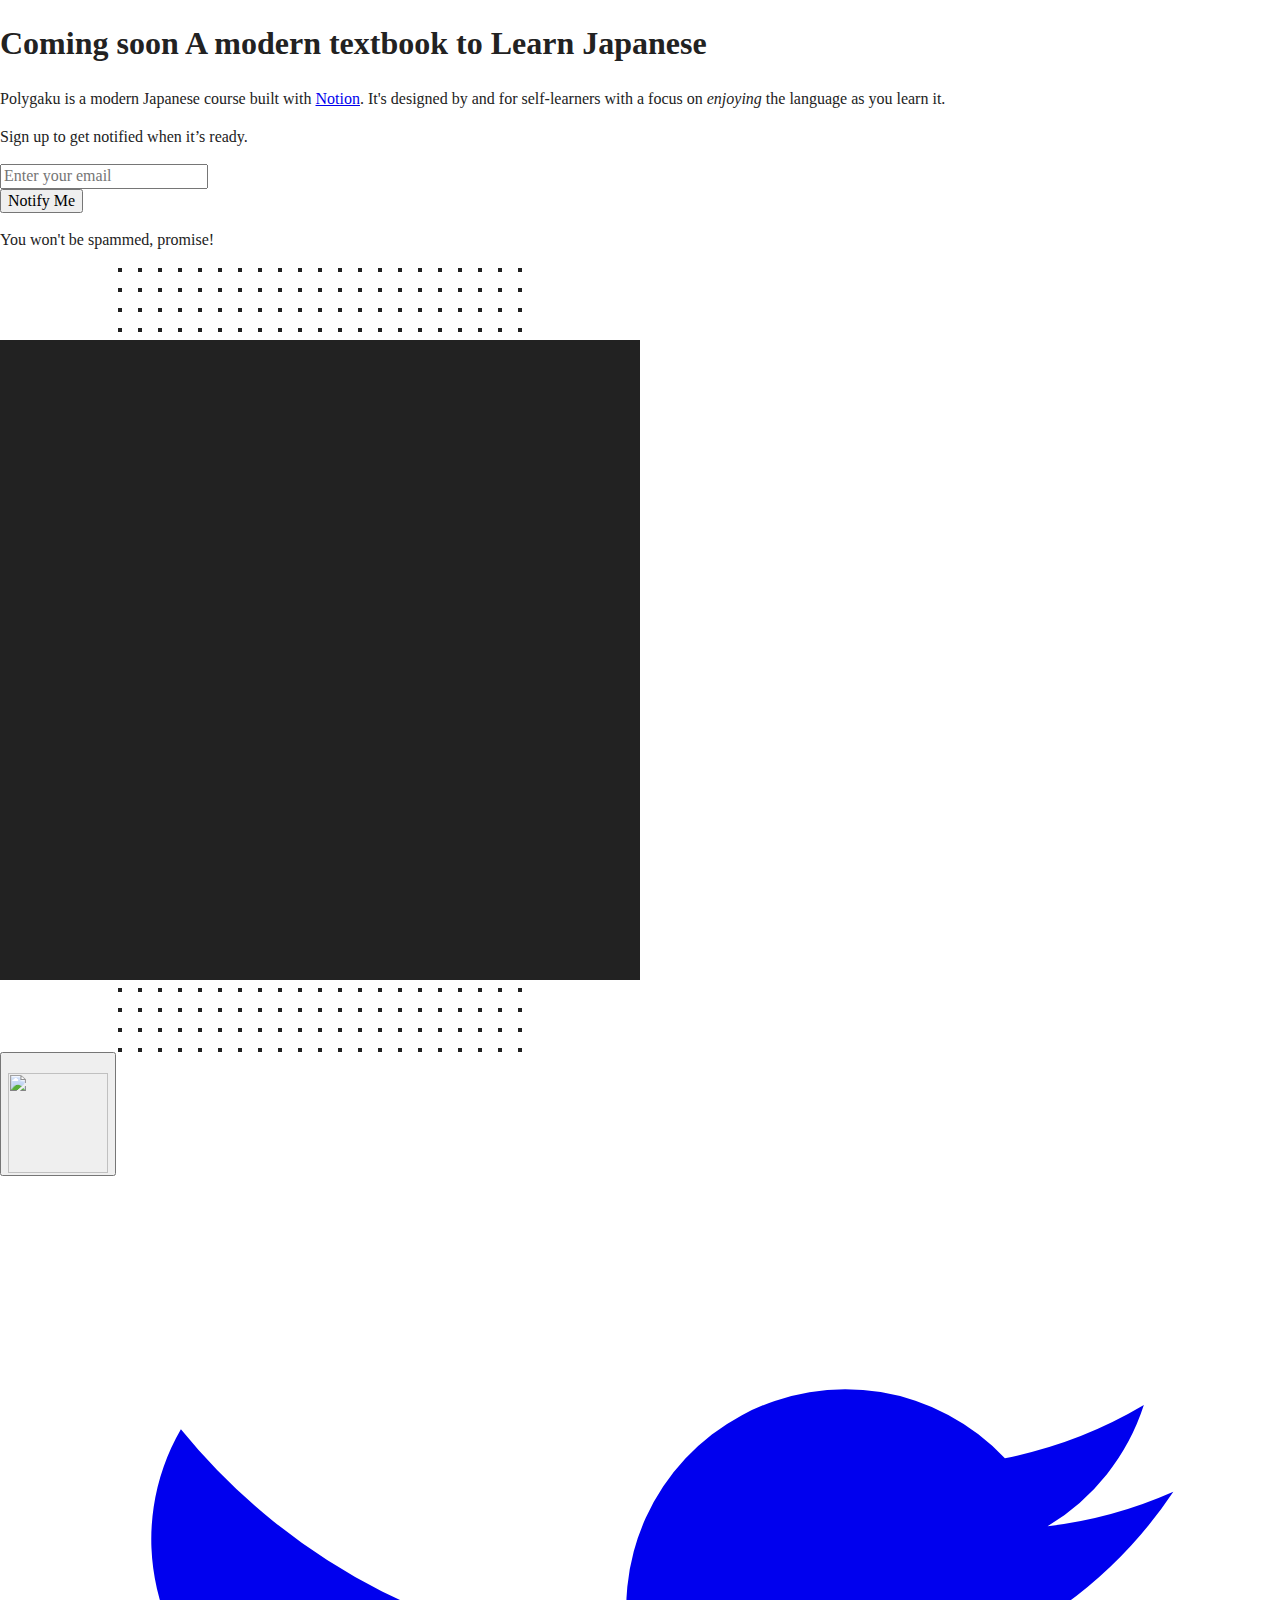
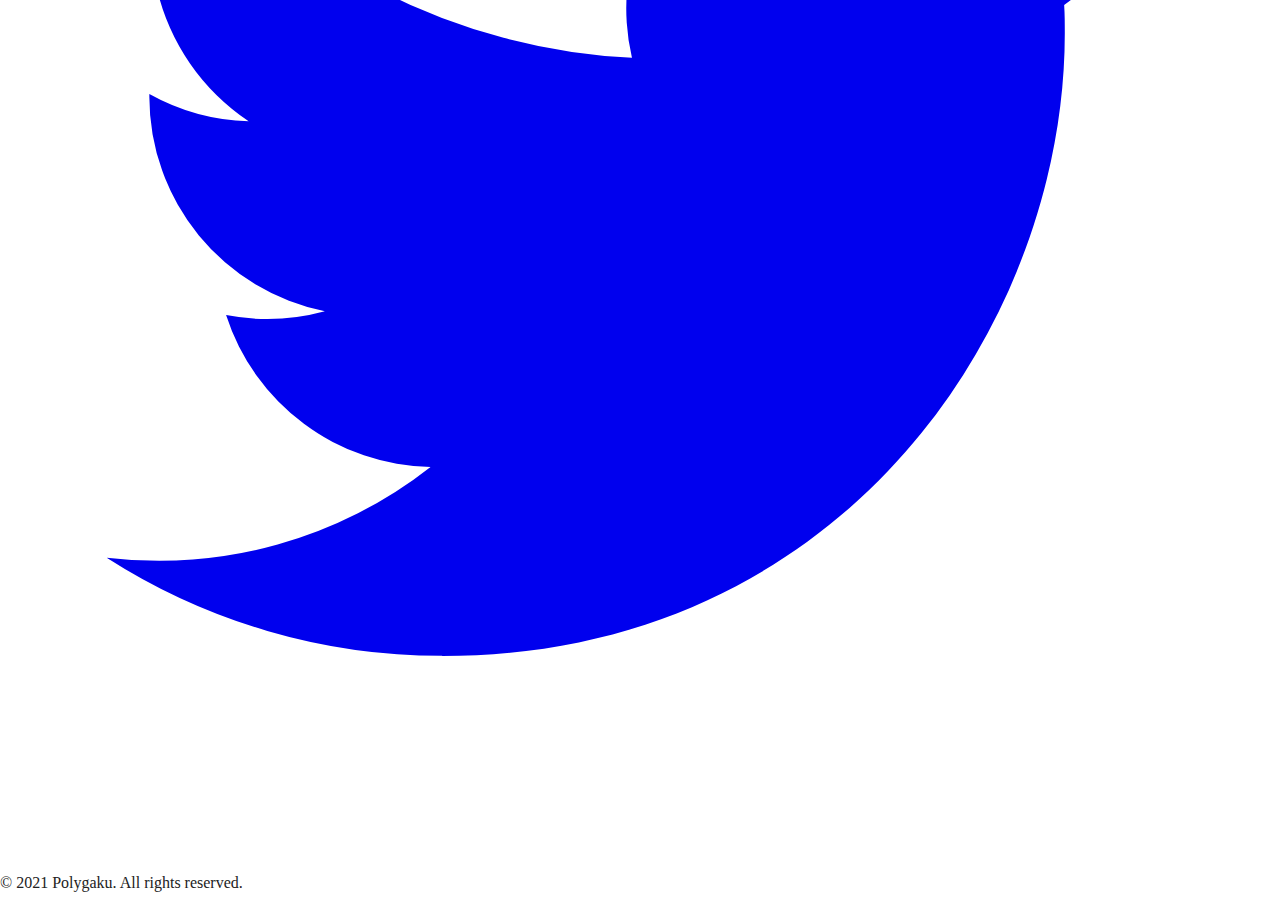
==== index.html @ 7278571e "Update title" ====
<!doctype html>
<html class="no-js" lang="">

<head>
  <meta charset="utf-8">
  <title>Learn Japanese | Polygaku</title>
  <meta name="description" content="">
  <meta name="viewport" content="width=device-width, initial-scale=1">

  <meta property="og:title" content="">
  <meta property="og:type" content="">
  <meta property="og:url" content="">
  <meta property="og:image" content="">

  <link rel="manifest" href="site.webmanifest">
  <link rel="apple-touch-icon" href="icon.png">
  <!-- Place favicon.ico in the root directory -->

  <link rel="stylesheet" href="css/normalize.css">
  <link rel="stylesheet" href="css/main.css">
  <link href="https://unpkg.com/tailwindcss@^2/dist/tailwind.min.css" rel="stylesheet">

  <meta name="theme-color" content="#fafafa">
</head>

<body>

<div class="relative bg-white overflow-hidden">
  <div class="hidden lg:block lg:absolute lg:inset-0" aria-hidden="true">
    <svg class="absolute top-0 left-1/2 transform translate-x-64 -translate-y-8" width="640" height="784" fill="none" viewBox="0 0 640 784">
      <defs>
        <pattern id="9ebea6f4-a1f5-4d96-8c4e-4c2abf658047" x="118" y="0" width="20" height="20" patternUnits="userSpaceOnUse">
          <rect x="0" y="0" width="4" height="4" class="text-gray-200" fill="currentColor" />
        </pattern>
      </defs>
      <rect y="72" width="640" height="640" class="text-gray-50" fill="currentColor" />
      <rect x="118" width="404" height="784" fill="url(#9ebea6f4-a1f5-4d96-8c4e-4c2abf658047)" />
    </svg>
  </div>
  <div class="relative pt-6 pb-16 sm:pb-24 lg:pb-32">
    <main class="mt-16 mx-auto max-w-7xl px-4 sm:mt-24 sm:px-6 lg:mt-32">
      <div class="lg:grid lg:grid-cols-12 lg:gap-8">
        <div class="sm:text-center md:max-w-2xl md:mx-auto lg:col-span-6 lg:text-left">
          <h1>
            <span class="block text-sm font-semibold uppercase tracking-wide text-gray-500 sm:text-base lg:text-sm xl:text-base">Coming soon</span>
            <span class="mt-1 block text-4xl tracking-tight font-extrabold sm:text-5xl xl:text-6xl">
              <span class="block text-gray-900">A modern textbook to</span>
              <span class="block text-indigo-600">Learn Japanese</span>
            </span>
          </h1>
          <p class="mt-3 text-base text-gray-500 sm:mt-5 sm:text-xl lg:text-lg xl:text-xl">
            Polygaku is a modern Japanese course built with <a href="https://www.notion.so/">Notion</a>. 
            It's designed by and for self-learners with a focus on <em>enjoying</em> the language as you learn it.
          </p>
          <div class="mt-8 sm:max-w-lg sm:mx-auto sm:text-center lg:text-left lg:mx-0">
            <p class="text-base font-medium text-gray-900">
              Sign up to get notified when it’s ready.
            </p>
            <form action="https://polygaku.us1.list-manage.com/subscribe/post?u=be7f73337985932abe29279b0&amp;id=739319a485" method="post" id="mc-embedded-subscribe-form" name="mc-embedded-subscribe-form" class="mt-3 sm:flex" target="_blank" validate>
                <label for="email" class="sr-only">Email</label>
                <input type="email" value="" name="EMAIL" class="block w-full py-3 text-base rounded-md placeholder-gray-500 shadow-sm focus:ring-indigo-500 focus:border-indigo-500 sm:flex-1 border-gray-300" placeholder="Enter your email" required>
                <!-- real people should not fill this in and expect good things - do not remove this or risk form bot signups-->
                <div style="position: absolute; left: -5000px;" aria-hidden="true"><input type="text" name="b_be7f73337985932abe29279b0_739319a485" tabindex="-1" value=""></div>
                <div class="clear"><button type="submit" value="Notify me" name="notify" class="mt-3 w-full px-6 py-3 border border-transparent text-base font-medium rounded-md text-white bg-gray-800 shadow-sm hover:bg-gray-900 focus:outline-none focus:ring-2 focus:ring-offset-2 focus:ring-indigo-500 sm:mt-0 sm:ml-3 sm:flex-shrink-0 sm:inline-flex sm:items-center sm:w-auto">
                    Notify Me
                  </button>
                </div>
            </form>
            <p class="mt-3 text-sm text-gray-500">
              You won't be spammed, promise!
            </p>
          </div>
        </div>
        <div class="mt-12 relative sm:max-w-lg sm:mx-auto lg:mt-0 lg:max-w-none lg:mx-0 lg:col-span-6 lg:flex lg:items-center">
          <svg class="absolute top-0 left-1/2 transform -translate-x-1/2 -translate-y-8 scale-75 origin-top sm:scale-100 lg:hidden" width="640" height="784" fill="none" viewBox="0 0 640 784" aria-hidden="true">
            <defs>
              <pattern id="4f4f415c-a0e9-44c2-9601-6ded5a34a13e" x="118" y="0" width="20" height="20" patternUnits="userSpaceOnUse">
                <rect x="0" y="0" width="4" height="4" class="text-gray-200" fill="currentColor" />
              </pattern>
            </defs>
            <rect y="72" width="640" height="640" class="text-gray-50" fill="currentColor" />
            <rect x="118" width="404" height="784" fill="url(#4f4f415c-a0e9-44c2-9601-6ded5a34a13e)" />
          </svg>
          <div class="relative mx-auto w-full rounded-lg shadow-lg lg:max-w-md">
            <button type="button" class="relative block w-full bg-white rounded-lg overflow-hidden focus:outline-none focus:ring-2 focus:ring-offset-2 focus:ring-indigo-500">
              <img class="w-full" src="https://images.unsplash.com/photo-1494587416117-f102a2ac0a8d?ixid=MXwxMjA3fDB8MHxwaG90by1wYWdlfHx8fGVufDB8fHw%3D&ixlib=rb-1.2.1&auto=format&fit=crop&w=1350&q=80" alt="">
              <div class="absolute inset-0 w-full h-full flex items-center justify-center" aria-hidden="true">
                <img class="" width="100px" height="100px" src="https://cdn.iconscout.com/icon/free/png-512/notion-1693557-1442598.png" />
              </div>
            </button>
          </div>
        </div>
      </div>
    </main>
  </div>
</div>


<!-- This example requires Tailwind CSS v2.0+ -->
<footer class="bg-white">
  <div class="max-w-7xl mx-auto py-12 px-4 sm:px-6 md:flex md:items-center md:justify-between lg:px-8">
    <div class="flex justify-center space-x-6 md:order-2">
      <a href="https://twitter.com/stefjpp" class="text-gray-400 hover:text-gray-500">
        <span class="sr-only">Twitter</span>
        <svg class="h-6 w-6" fill="currentColor" viewBox="0 0 24 24" aria-hidden="true">
          <path d="M8.29 20.251c7.547 0 11.675-6.253 11.675-11.675 0-.178 0-.355-.012-.53A8.348 8.348 0 0022 5.92a8.19 8.19 0 01-2.357.646 4.118 4.118 0 001.804-2.27 8.224 8.224 0 01-2.605.996 4.107 4.107 0 00-6.993 3.743 11.65 11.65 0 01-8.457-4.287 4.106 4.106 0 001.27 5.477A4.072 4.072 0 012.8 9.713v.052a4.105 4.105 0 003.292 4.022 4.095 4.095 0 01-1.853.07 4.108 4.108 0 003.834 2.85A8.233 8.233 0 012 18.407a11.616 11.616 0 006.29 1.84" />
        </svg>
      </a>
    </div>
    <div class="mt-8 md:mt-0 md:order-1">
      <p class="text-center text-base text-gray-400">
        &copy; 2021 Polygaku. All rights reserved.
      </p>
    </div>
  </div>
</footer>
---- css/main.css ----
/*! HTML5 Boilerplate v8.0.0 | MIT License | https://html5boilerplate.com/ */

/* main.css 2.1.0 | MIT License | https://github.com/h5bp/main.css#readme */
/*
 * What follows is the result of much research on cross-browser styling.
 * Credit left inline and big thanks to Nicolas Gallagher, Jonathan Neal,
 * Kroc Camen, and the H5BP dev community and team.
 */

/* ==========================================================================
   Base styles: opinionated defaults
   ========================================================================== */

html {
  color: #222;
  font-size: 1em;
  line-height: 1.4;
}

/*
 * Remove text-shadow in selection highlight:
 * https://twitter.com/miketaylr/status/12228805301
 *
 * Vendor-prefixed and regular ::selection selectors cannot be combined:
 * https://stackoverflow.com/a/16982510/7133471
 *
 * Customize the background color to match your design.
 */

::-moz-selection {
  background: #b3d4fc;
  text-shadow: none;
}

::selection {
  background: #b3d4fc;
  text-shadow: none;
}

/*
 * A better looking default horizontal rule
 */

hr {
  display: block;
  height: 1px;
  border: 0;
  border-top: 1px solid #ccc;
  margin: 1em 0;
  padding: 0;
}

/*
 * Remove the gap between audio, canvas, iframes,
 * images, videos and the bottom of their containers:
 * https://github.com/h5bp/html5-boilerplate/issues/440
 */

audio,
canvas,
iframe,
img,
svg,
video {
  vertical-align: middle;
}

/*
 * Remove default fieldset styles.
 */

fieldset {
  border: 0;
  margin: 0;
  padding: 0;
}

/*
 * Allow only vertical resizing of textareas.
 */

textarea {
  resize: vertical;
}

/* ==========================================================================
   Author's custom styles
   ========================================================================== */

/* ==========================================================================
   Helper classes
   ========================================================================== */

/*
 * Hide visually and from screen readers
 */

.hidden,
[hidden] {
  display: none !important;
}

/*
 * Hide only visually, but have it available for screen readers:
 * https://snook.ca/archives/html_and_css/hiding-content-for-accessibility
 *
 * 1. For long content, line feeds are not interpreted as spaces and small width
 *    causes content to wrap 1 word per line:
 *    https://medium.com/@jessebeach/beware-smushed-off-screen-accessible-text-5952a4c2cbfe
 */

.sr-only {
  border: 0;
  clip: rect(0, 0, 0, 0);
  height: 1px;
  margin: -1px;
  overflow: hidden;
  padding: 0;
  position: absolute;
  white-space: nowrap;
  width: 1px;
  /* 1 */
}

/*
 * Extends the .sr-only class to allow the element
 * to be focusable when navigated to via the keyboard:
 * https://www.drupal.org/node/897638
 */

.sr-only.focusable:active,
.sr-only.focusable:focus {
  clip: auto;
  height: auto;
  margin: 0;
  overflow: visible;
  position: static;
  white-space: inherit;
  width: auto;
}

/*
 * Hide visually and from screen readers, but maintain layout
 */

.invisible {
  visibility: hidden;
}

/*
 * Clearfix: contain floats
 *
 * For modern browsers
 * 1. The space content is one way to avoid an Opera bug when the
 *    `contenteditable` attribute is included anywhere else in the document.
 *    Otherwise it causes space to appear at the top and bottom of elements
 *    that receive the `clearfix` class.
 * 2. The use of `table` rather than `block` is only necessary if using
 *    `:before` to contain the top-margins of child elements.
 */

.clearfix::before,
.clearfix::after {
  content: " ";
  display: table;
}

.clearfix::after {
  clear: both;
}

/* ==========================================================================
   EXAMPLE Media Queries for Responsive Design.
   These examples override the primary ('mobile first') styles.
   Modify as content requires.
   ========================================================================== */

@media only screen and (min-width: 35em) {
  /* Style adjustments for viewports that meet the condition */
}

@media print,
  (-webkit-min-device-pixel-ratio: 1.25),
  (min-resolution: 1.25dppx),
  (min-resolution: 120dpi) {
  /* Style adjustments for high resolution devices */
}

/* ==========================================================================
   Print styles.
   Inlined to avoid the additional HTTP request:
   https://www.phpied.com/delay-loading-your-print-css/
   ========================================================================== */

@media print {
  *,
  *::before,
  *::after {
    background: #fff !important;
    color: #000 !important;
    /* Black prints faster */
    box-shadow: none !important;
    text-shadow: none !important;
  }

  a,
  a:visited {
    text-decoration: underline;
  }

  a[href]::after {
    content: " (" attr(href) ")";
  }

  abbr[title]::after {
    content: " (" attr(title) ")";
  }

  /*
   * Don't show links that are fragment identifiers,
   * or use the `javascript:` pseudo protocol
   */
  a[href^="#"]::after,
  a[href^="javascript:"]::after {
    content: "";
  }

  pre {
    white-space: pre-wrap !important;
  }

  pre,
  blockquote {
    border: 1px solid #999;
    page-break-inside: avoid;
  }

  /*
   * Printing Tables:
   * https://web.archive.org/web/20180815150934/http://css-discuss.incutio.com/wiki/Printing_Tables
   */
  thead {
    display: table-header-group;
  }

  tr,
  img {
    page-break-inside: avoid;
  }

  p,
  h2,
  h3 {
    orphans: 3;
    widows: 3;
  }

  h2,
  h3 {
    page-break-after: avoid;
  }
}
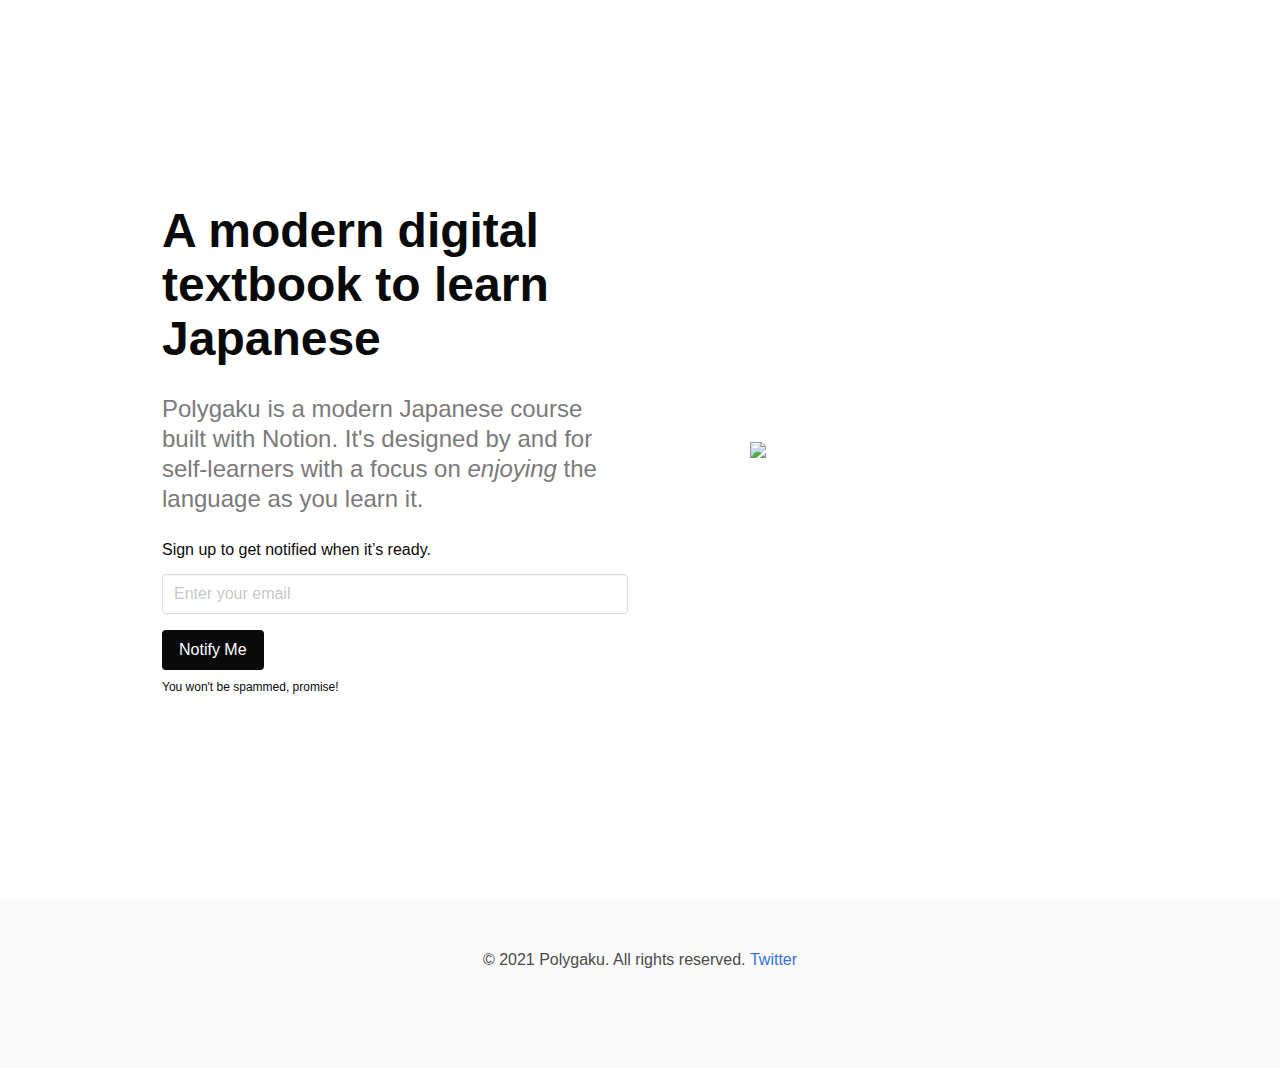
==== commit 626c3e63: "replaced tailwind with Bulma" ====
--- a/index.html
+++ b/index.html
@@ -14,103 +14,82 @@
 
   <link rel="manifest" href="site.webmanifest">
   <link rel="apple-touch-icon" href="icon.png">
-  <!-- Place favicon.ico in the root directory -->
 
   <link rel="stylesheet" href="css/normalize.css">
   <link rel="stylesheet" href="css/main.css">
-  <link href="https://unpkg.com/tailwindcss@^2/dist/tailwind.min.css" rel="stylesheet">
+  <script src="https://kit.fontawesome.com/0cd4c26939.js" crossorigin="anonymous"></script>
+  <link rel="stylesheet" href="css/bulma.min.css">
+  <link rel="stylesheet" href="css/custom.css">
+  
 
   <meta name="theme-color" content="#fafafa">
 </head>
 
 <body>
 
-<div class="relative bg-white overflow-hidden">
-  <div class="hidden lg:block lg:absolute lg:inset-0" aria-hidden="true">
-    <svg class="absolute top-0 left-1/2 transform translate-x-64 -translate-y-8" width="640" height="784" fill="none" viewBox="0 0 640 784">
-      <defs>
-        <pattern id="9ebea6f4-a1f5-4d96-8c4e-4c2abf658047" x="118" y="0" width="20" height="20" patternUnits="userSpaceOnUse">
-          <rect x="0" y="0" width="4" height="4" class="text-gray-200" fill="currentColor" />
-        </pattern>
-      </defs>
-      <rect y="72" width="640" height="640" class="text-gray-50" fill="currentColor" />
-      <rect x="118" width="404" height="784" fill="url(#9ebea6f4-a1f5-4d96-8c4e-4c2abf658047)" />
-    </svg>
-  </div>
-  <div class="relative pt-6 pb-16 sm:pb-24 lg:pb-32">
-    <main class="mt-16 mx-auto max-w-7xl px-4 sm:mt-24 sm:px-6 lg:mt-32">
-      <div class="lg:grid lg:grid-cols-12 lg:gap-8">
-        <div class="sm:text-center md:max-w-2xl md:mx-auto lg:col-span-6 lg:text-left">
-          <h1>
-            <span class="block text-sm font-semibold uppercase tracking-wide text-gray-500 sm:text-base lg:text-sm xl:text-base">Coming soon</span>
-            <span class="mt-1 block text-4xl tracking-tight font-extrabold sm:text-5xl xl:text-6xl">
-              <span class="block text-gray-900">A modern textbook to</span>
-              <span class="block text-indigo-600">Learn Japanese</span>
-            </span>
-          </h1>
-          <p class="mt-3 text-base text-gray-500 sm:mt-5 sm:text-xl lg:text-lg xl:text-xl">
-            Polygaku is a modern Japanese course built with <a href="https://www.notion.so/">Notion</a>. 
-            It's designed by and for self-learners with a focus on <em>enjoying</em> the language as you learn it.
-          </p>
-          <div class="mt-8 sm:max-w-lg sm:mx-auto sm:text-center lg:text-left lg:mx-0">
-            <p class="text-base font-medium text-gray-900">
-              Sign up to get notified when it’s ready.
-            </p>
-            <form action="https://polygaku.us1.list-manage.com/subscribe/post?u=be7f73337985932abe29279b0&amp;id=739319a485" method="post" id="mc-embedded-subscribe-form" name="mc-embedded-subscribe-form" class="mt-3 sm:flex" target="_blank" validate>
-                <label for="email" class="sr-only">Email</label>
-                <input type="email" value="" name="EMAIL" class="block w-full py-3 text-base rounded-md placeholder-gray-500 shadow-sm focus:ring-indigo-500 focus:border-indigo-500 sm:flex-1 border-gray-300" placeholder="Enter your email" required>
-                <!-- real people should not fill this in and expect good things - do not remove this or risk form bot signups-->
-                <div style="position: absolute; left: -5000px;" aria-hidden="true"><input type="text" name="b_be7f73337985932abe29279b0_739319a485" tabindex="-1" value=""></div>
-                <div class="clear"><button type="submit" value="Notify me" name="notify" class="mt-3 w-full px-6 py-3 border border-transparent text-base font-medium rounded-md text-white bg-gray-800 shadow-sm hover:bg-gray-900 focus:outline-none focus:ring-2 focus:ring-offset-2 focus:ring-indigo-500 sm:mt-0 sm:ml-3 sm:flex-shrink-0 sm:inline-flex sm:items-center sm:w-auto">
-                    Notify Me
-                  </button>
-                </div>
-            </form>
-            <p class="mt-3 text-sm text-gray-500">
-              You won't be spammed, promise!
-            </p>
+  <section class="hero is-white is-fullheight">
+    <div class="hero-body">
+      <div class="container">
+        <div class="columns  is-vcentered reverse-columns">
+          <div class="column
+          is-10-mobile is-offset-1-mobile
+          is-10-tablet is-offset-1-tablet
+          is-5-desktop is-offset-1-desktop
+          is-5-widescreen is-offset-1-widescreen
+          is-5-fullhd is-offset-1-fullhd" data-aos="fade-down">
+            <h1 class="title titled is-1 mb-6">
+              A modern digital textbook to learn Japanese
+            </h1>
+            <h2 class=" subtitled subtitle has-text-grey is-4 has-text-weight-normal is-family-sans-serif">
+              Polygaku is a modern Japanese course built with <a href="https://www.notion.so/">Notion</a>. 
+              It's designed by and for self-learners with a focus on <em>enjoying</em> the language as you learn it.
+            </h2>
+            <div class="field">
+              <p class="text-base font-medium text-gray-900">
+                Sign up to get notified when it’s ready.
+              </p>
+              <form action="https://polygaku.us1.list-manage.com/subscribe/post?u=be7f73337985932abe29279b0&amp;id=739319a485" method="post" id="mc-embedded-subscribe-form" name="mc-embedded-subscribe-form" class="mt-3 sm:flex" target="_blank" validate>
+                  <label for="email" class="sr-only">Email</label>
+                  <input type="email" value="" name="EMAIL" class="input" placeholder="Enter your email" required>
+                  <!-- real people should not fill this in and expect good things - do not remove this or risk form bot signups-->
+                  <div style="position: absolute; left: -5000px;" aria-hidden="true"><input type="text" name="b_be7f73337985932abe29279b0_739319a485" tabindex="-1" value=""></div>
+                  <div class="clear"><button type="submit" value="Notify me" name="notify" class="button is-black mt-4">
+                      Notify Me
+                    </button>
+                  </div>
+              </form>
+              <p class="is-size-7 mt-2">
+                You won't be spammed, promise!
+              </p>
+            </div>
           </div>
-        </div>
-        <div class="mt-12 relative sm:max-w-lg sm:mx-auto lg:mt-0 lg:max-w-none lg:mx-0 lg:col-span-6 lg:flex lg:items-center">
-          <svg class="absolute top-0 left-1/2 transform -translate-x-1/2 -translate-y-8 scale-75 origin-top sm:scale-100 lg:hidden" width="640" height="784" fill="none" viewBox="0 0 640 784" aria-hidden="true">
-            <defs>
-              <pattern id="4f4f415c-a0e9-44c2-9601-6ded5a34a13e" x="118" y="0" width="20" height="20" patternUnits="userSpaceOnUse">
-                <rect x="0" y="0" width="4" height="4" class="text-gray-200" fill="currentColor" />
-              </pattern>
-            </defs>
-            <rect y="72" width="640" height="640" class="text-gray-50" fill="currentColor" />
-            <rect x="118" width="404" height="784" fill="url(#4f4f415c-a0e9-44c2-9601-6ded5a34a13e)" />
-          </svg>
-          <div class="relative mx-auto w-full rounded-lg shadow-lg lg:max-w-md">
-            <button type="button" class="relative block w-full bg-white rounded-lg overflow-hidden focus:outline-none focus:ring-2 focus:ring-offset-2 focus:ring-indigo-500">
-              <img class="w-full" src="https://images.unsplash.com/photo-1494587416117-f102a2ac0a8d?ixid=MXwxMjA3fDB8MHxwaG90by1wYWdlfHx8fGVufDB8fHw%3D&ixlib=rb-1.2.1&auto=format&fit=crop&w=1350&q=80" alt="">
-              <div class="absolute inset-0 w-full h-full flex items-center justify-center" aria-hidden="true">
-                <img class="" width="100px" height="100px" src="https://cdn.iconscout.com/icon/free/png-512/notion-1693557-1442598.png" />
-              </div>
-            </button>
+          <div data-aos="fade-right" class="column
+          is-10-mobile is-offset-1-mobile
+          is-10-tablet is-offset-1-tablet
+          is-4-desktop is-offset-1-desktop
+          is-4-widescreen is-offset-1-widescreen
+          is-4-fullhd is-offset-1-fullhd">
+            <figure class="image leve-item">
+              <img src="https://images.unsplash.com/photo-1494587416117-f102a2ac0a8d?ixid=MXwxMjA3fDB8MHxwaG90by1wYWdlfHx8fGVufDB8fHw%3D&ixlib=rb-1.2.1&auto=format&fit=crop&w=1350&q=80">
+            </figure>
+            <!--
+            <i class="has-text-success is-size-3 far fa-plus-square level-item"></i>
+            <img class="notion" width="100px" height="100px" src="https://cdn.iconscout.com/icon/free/png-512/notion-1693557-1442598.png" />
+            -->
           </div>
         </div>
       </div>
-    </main>
-  </div>
-</div>
-
-
-<!-- This example requires Tailwind CSS v2.0+ -->
-<footer class="bg-white">
-  <div class="max-w-7xl mx-auto py-12 px-4 sm:px-6 md:flex md:items-center md:justify-between lg:px-8">
-    <div class="flex justify-center space-x-6 md:order-2">
-      <a href="https://twitter.com/stefjpp" class="text-gray-400 hover:text-gray-500">
-        <span class="sr-only">Twitter</span>
-        <svg class="h-6 w-6" fill="currentColor" viewBox="0 0 24 24" aria-hidden="true">
-          <path d="M8.29 20.251c7.547 0 11.675-6.253 11.675-11.675 0-.178 0-.355-.012-.53A8.348 8.348 0 0022 5.92a8.19 8.19 0 01-2.357.646 4.118 4.118 0 001.804-2.27 8.224 8.224 0 01-2.605.996 4.107 4.107 0 00-6.993 3.743 11.65 11.65 0 01-8.457-4.287 4.106 4.106 0 001.27 5.477A4.072 4.072 0 012.8 9.713v.052a4.105 4.105 0 003.292 4.022 4.095 4.095 0 01-1.853.07 4.108 4.108 0 003.834 2.85A8.233 8.233 0 012 18.407a11.616 11.616 0 006.29 1.84" />
-        </svg>
-      </a>
     </div>
-    <div class="mt-8 md:mt-0 md:order-1">
-      <p class="text-center text-base text-gray-400">
+  </section>
+  <footer class="footer">
+    <div class="content has-text-centered">
+      <p>
         &copy; 2021 Polygaku. All rights reserved.
+        <a href="https://twitter.com/stefjpp" class="text-gray-400 hover:text-gray-500">
+          <span class="sr-only">Twitter</span>
+          <i class="fab fa-twitter-square"></i>Twitter
+        </a>
       </p>
     </div>
-  </div>
-</footer>+  </footer>
+</body>
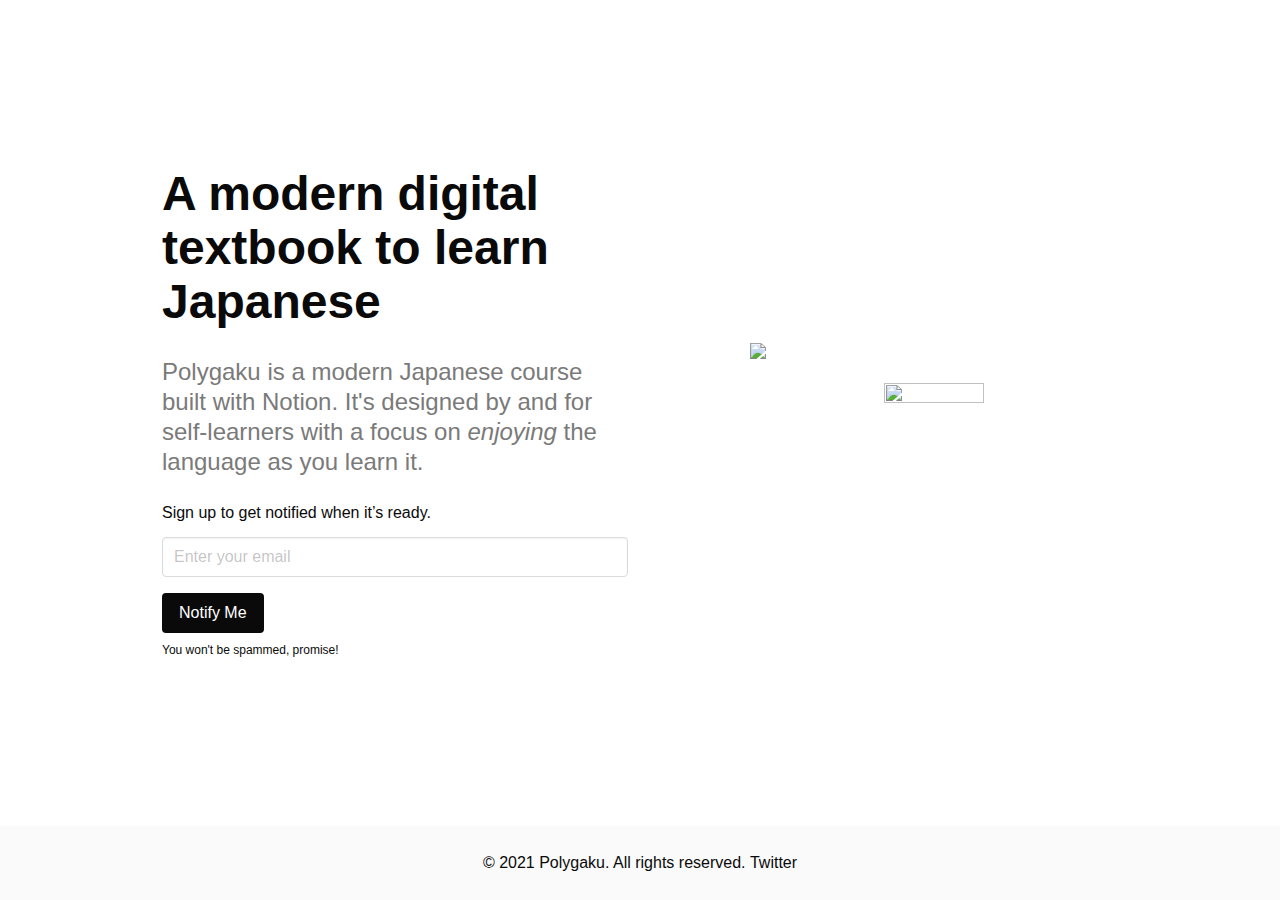
==== commit 58e84c8e: "adjusted landing page styles with bulma" ====
--- a/index.html
+++ b/index.html
@@ -26,7 +26,6 @@
 </head>
 
 <body>
-
   <section class="hero is-white is-fullheight">
     <div class="hero-body">
       <div class="container">
@@ -69,27 +68,29 @@
           is-4-desktop is-offset-1-desktop
           is-4-widescreen is-offset-1-widescreen
           is-4-fullhd is-offset-1-fullhd">
-            <figure class="image leve-item">
+            <figure class="image">
               <img src="https://images.unsplash.com/photo-1494587416117-f102a2ac0a8d?ixid=MXwxMjA3fDB8MHxwaG90by1wYWdlfHx8fGVufDB8fHw%3D&ixlib=rb-1.2.1&auto=format&fit=crop&w=1350&q=80">
             </figure>
-            <!--
-            <i class="has-text-success is-size-3 far fa-plus-square level-item"></i>
-            <img class="notion" width="100px" height="100px" src="https://cdn.iconscout.com/icon/free/png-512/notion-1693557-1442598.png" />
-            -->
+            <div class="columns is-centered">
+              <div class="column has-text-centered mt-5">
+                <i class="is-size-5 far fa-plus-square "></i>
+                <img class="notion" width="100px" height="100px" src="https://cdn.iconscout.com/icon/free/png-512/notion-1693557-1442598.png" />
+              </div>
+            </div>
           </div>
         </div>
       </div>
     </div>
+    <footer class="footer">
+      <div class="content has-text-centered">
+        <p>
+          &copy; 2021 Polygaku. All rights reserved.
+          <a href="https://twitter.com/stefjpp" >
+            <span class="sr-only">Twitter</span>
+            <i class="fab fa-twitter-square"></i>Twitter
+          </a>
+        </p>
+      </div>
+    </footer>
   </section>
-  <footer class="footer">
-    <div class="content has-text-centered">
-      <p>
-        &copy; 2021 Polygaku. All rights reserved.
-        <a href="https://twitter.com/stefjpp" class="text-gray-400 hover:text-gray-500">
-          <span class="sr-only">Twitter</span>
-          <i class="fab fa-twitter-square"></i>Twitter
-        </a>
-      </p>
-    </div>
-  </footer>
 </body>
--- a/css/custom.css
+++ b/css/custom.css
@@ -0,0 +1,3 @@
+.footer {
+  padding: 25px;
+}
